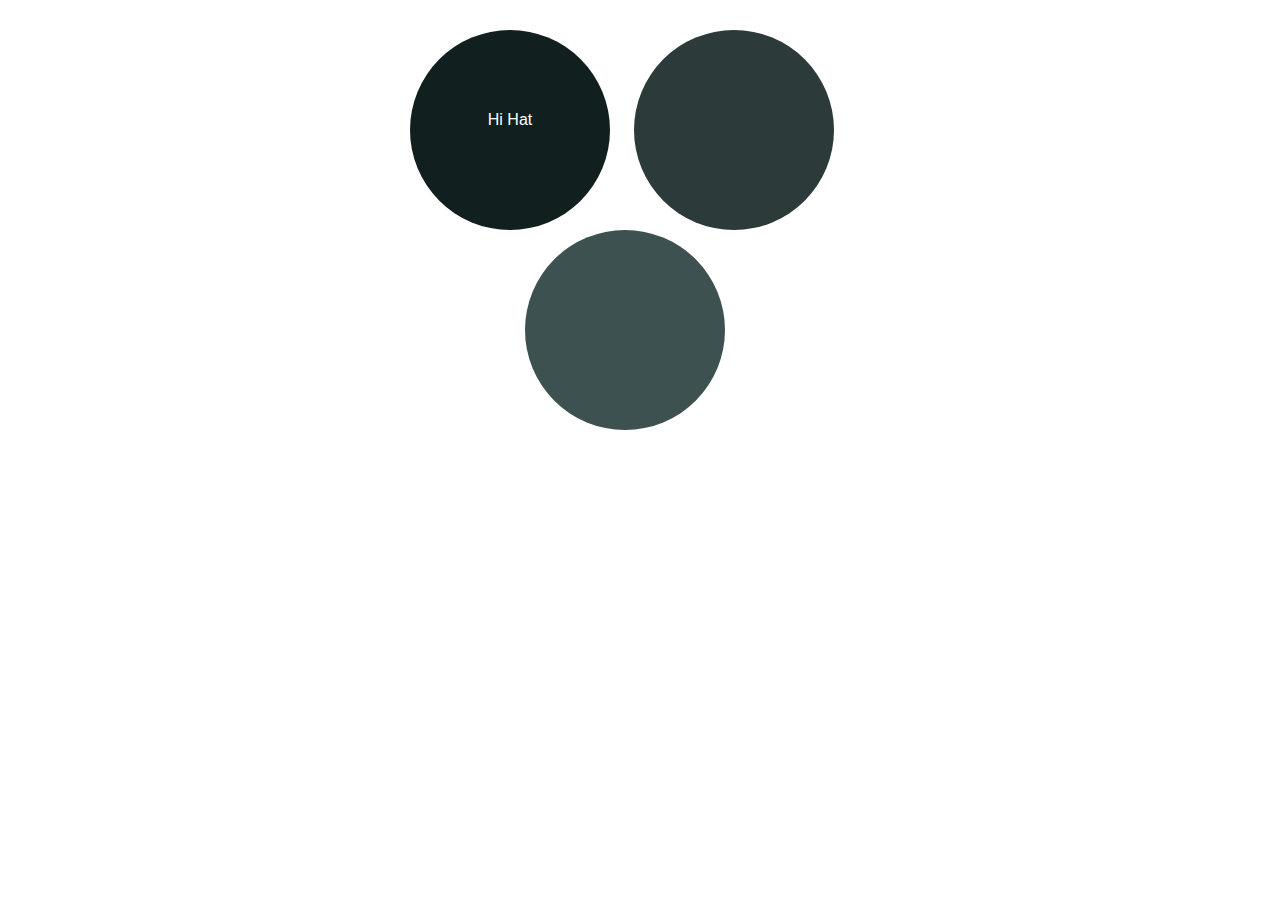
==== index.html @ 09e25db9 "removed all underscore references" ====
<!doctype html>
<html class="no-js" lang="en">
<head>
  <meta charset="utf-8" />
  <meta name="viewport" content="width=device-width, initial-scale=1.0" />
  <title>Drum Machine</title>
  <link rel="stylesheet" href="css/normalize.css" />
  <link rel="stylesheet" href="css/main.css" />
</head>
<body>

<div class="container">
  <div class="kit">
    <div class="row top">
      <div class="instrument hi-hat">
        <div class="label">Hi Hat</div>
      </div>
      <div class="instrument kick">
        <div class="label">Kick</div>
      </div>
    </div>

    <div class="row bottom">
      <div class="instrument snare">
        <div class="label">Snare</div>
      </div>
    </div>
  </div>
</div>

<script src="js/vendor/stapes.js"></script>
<script src="js/song-data.js"></script>
<script src="js/instruments.js"></script>
<script src="js/song-model.js"></script>
<script src="js/song.js"></script>
<script>
  new Song({
    bpm: 128,
    title: 'Animal Rights',
    repeat: true
  });
</script>

</body>
</html>
---- css/main.css ----
.container {
  width: 100%;
}

.kit {
  margin: 0 auto;
  padding: 30px;
  width: 660px;
}

.top {
  margin: 0 auto;
  width: 460px;
}

.bottom {
  margin: 0 auto;
  width: 230px;
}

.instrument {
  background: #000;
  border-radius: 50%;
  display: inline-block;
  height: 200px;
  margin-right: 20px;
  text-align: center;
  width: 200px;
}

.row .instrument:last-of-type {
  margin-right: 0;
}

.instrument .label {
  color: #fff;
  display: inline-block;
  visibility: hidden;
  margin-top: 81px;
}

.kit.snare .snare .label,
.kit.hi-hat .hi-hat .label,
.kit.kick .kick .label {
  visibility: visible;
}

.instrument.snare {
  background: #3E5151;
}

.instrument.kick {
  background: #2C3A3A;
}

.instrument.hi-hat {
  background: #121F1F;
}
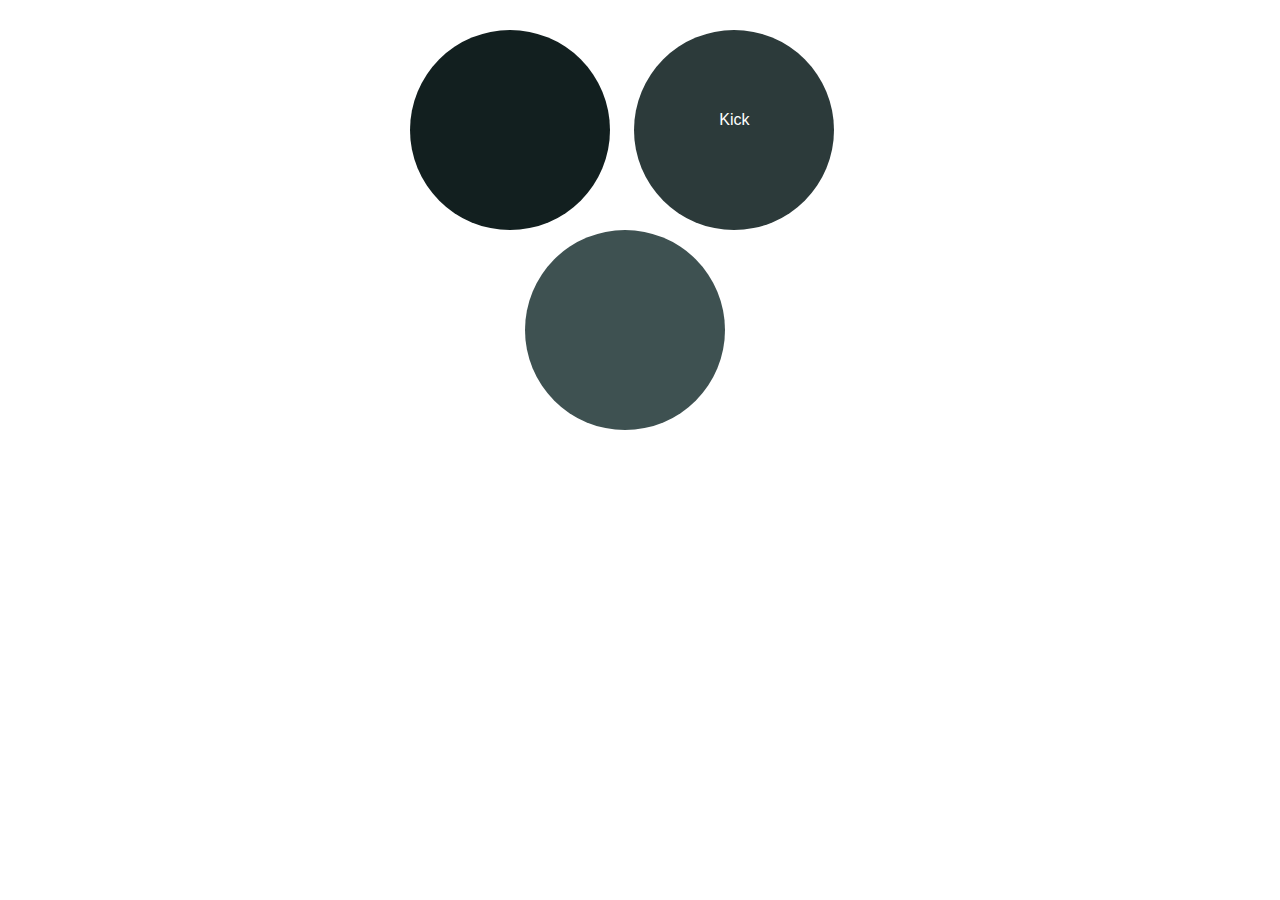
==== commit b3b16d9e: "more specs" ====
--- a/index.html
+++ b/index.html
@@ -35,9 +35,10 @@
 <script src="js/song.js"></script>
 <script>
   new Song({
-    bpm: 128,
+    bpm: 60,
     title: 'Animal Rights',
-    repeat: true
+    repeat: true,
+    autoPlay: true
   });
 </script>
 
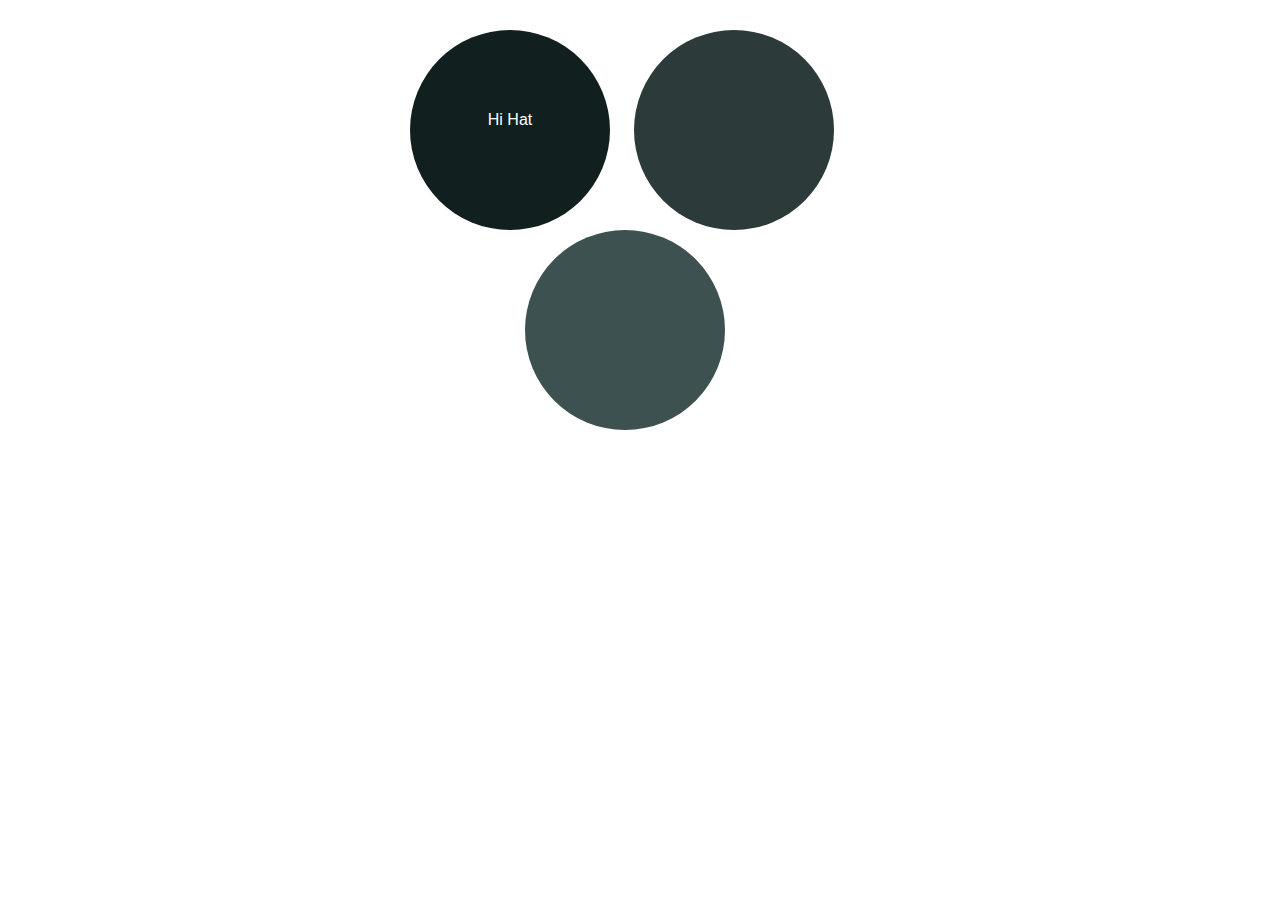
==== commit ed42fbee: "spec fix" ====
--- a/index.html
+++ b/index.html
@@ -35,7 +35,7 @@
 <script src="js/song.js"></script>
 <script>
   new Song({
-    bpm: 60,
+    bpm: 128,
     title: 'Animal Rights',
     repeat: true,
     autoPlay: true
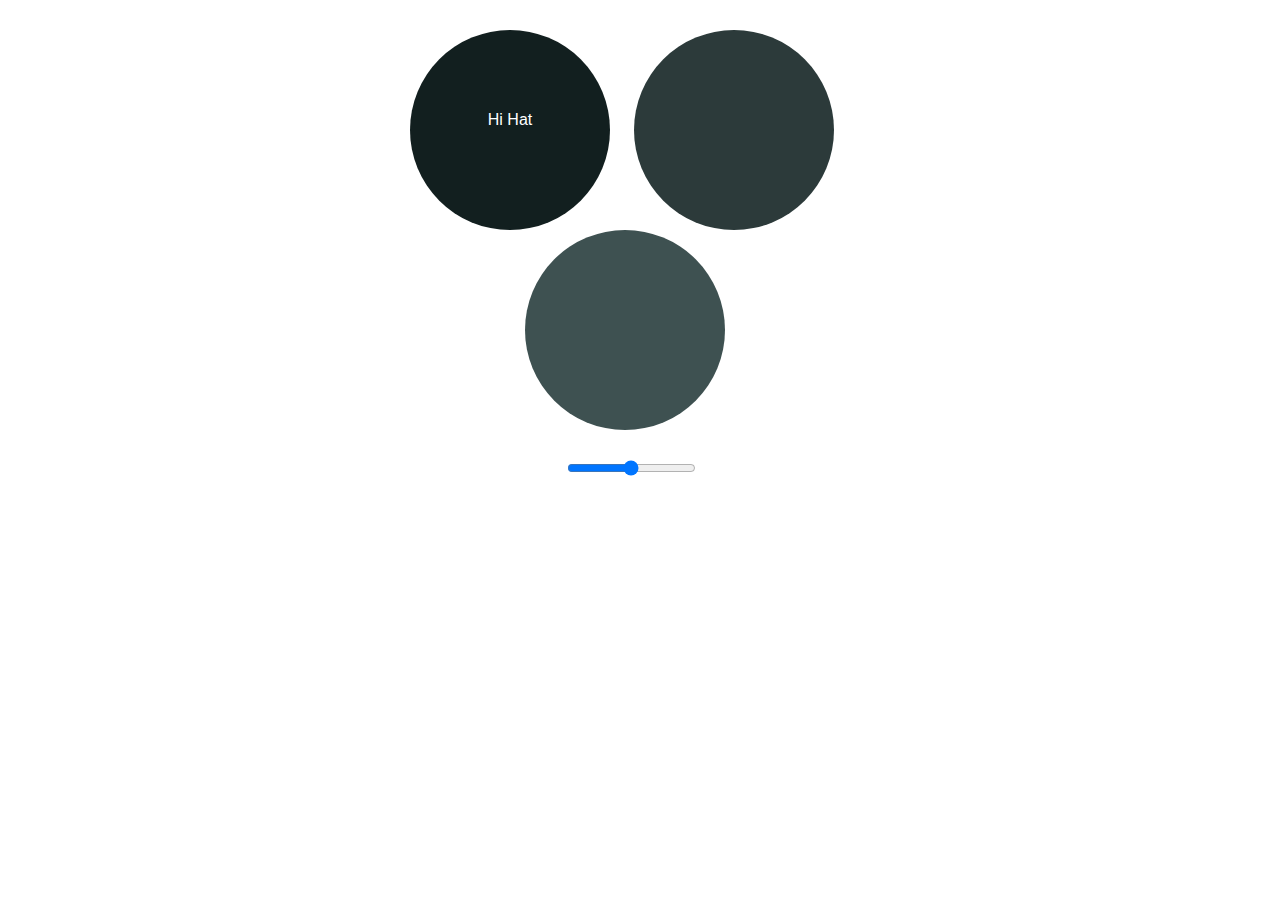
==== commit 5ba0f31b: "added volume controller" ====
--- a/index.html
+++ b/index.html
@@ -26,6 +26,10 @@
       </div>
     </div>
   </div>
+
+  <div class="controls">
+    <input id="volume" type="range" class="volume" data-behavior="set-volume" max="20" value="10" step="1" />
+  </div>
 </div>
 
 <script src="js/vendor/stapes.js"></script>
--- a/css/main.css
+++ b/css/main.css
@@ -55,4 +55,9 @@
 
 .instrument.hi-hat {
   background: #121F1F;
+}
+
+.controls {
+  margin: 0 auto;
+  width: 147px;
 }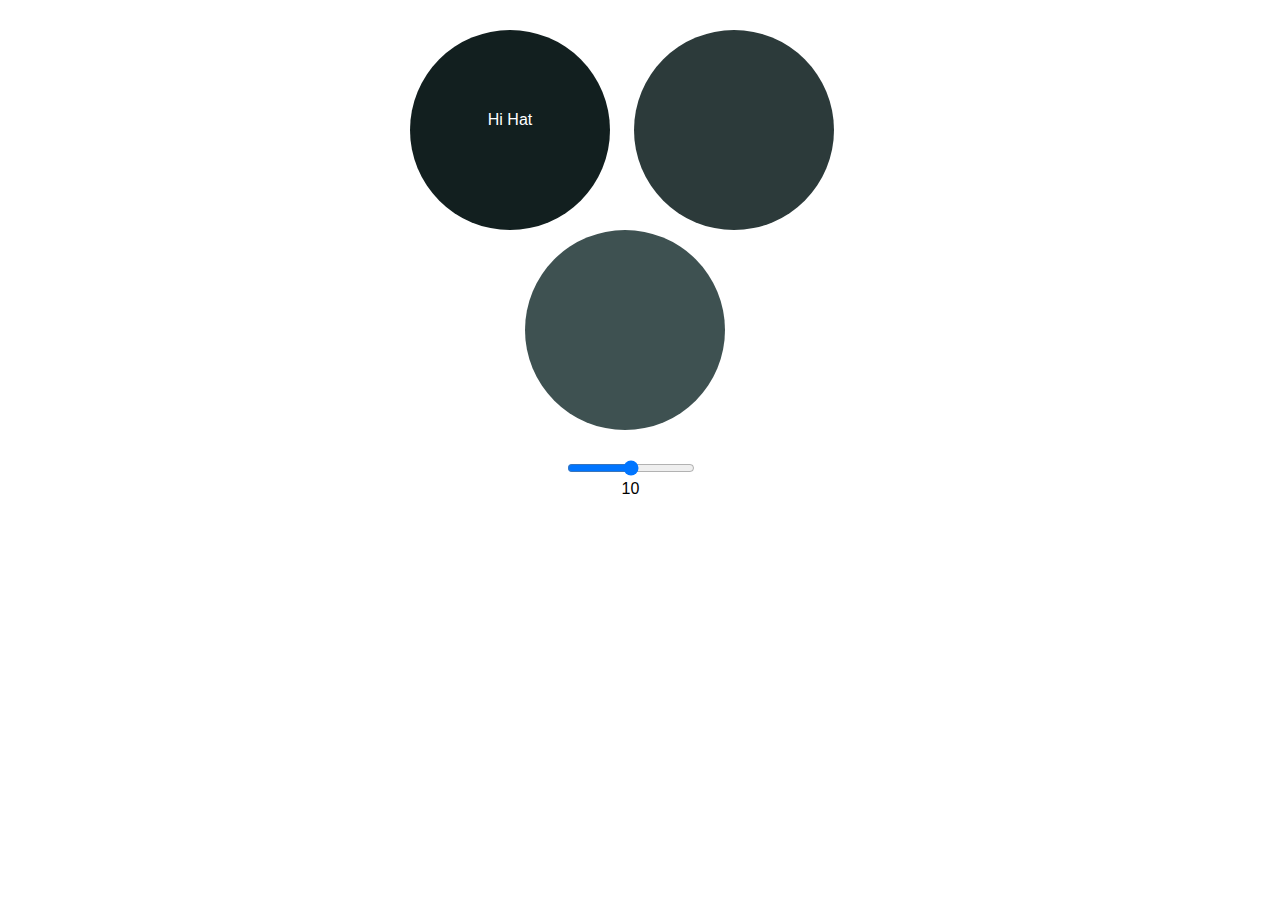
==== commit 9b3c7ab4: "added volume value to the DOM and removed it from the console" ====
--- a/index.html
+++ b/index.html
@@ -29,10 +29,13 @@
 
   <div class="controls">
     <input id="volume" type="range" class="volume" data-behavior="set-volume" max="20" value="10" step="1" />
+    <div class="volume-value"></div>
   </div>
 </div>
 
 <script src="js/vendor/stapes.js"></script>
+<script src="js/vendor/underscore.js"></script>
+<script src="js/helpers.js"></script>
 <script src="js/song-data.js"></script>
 <script src="js/instruments.js"></script>
 <script src="js/song-model.js"></script>
--- a/css/main.css
+++ b/css/main.css
@@ -60,4 +60,13 @@
 .controls {
   margin: 0 auto;
   width: 147px;
+}
+
+.volume {
+  width: 128px;
+}
+
+.volume-value {
+  width: 128px;
+  text-align: center;
 }